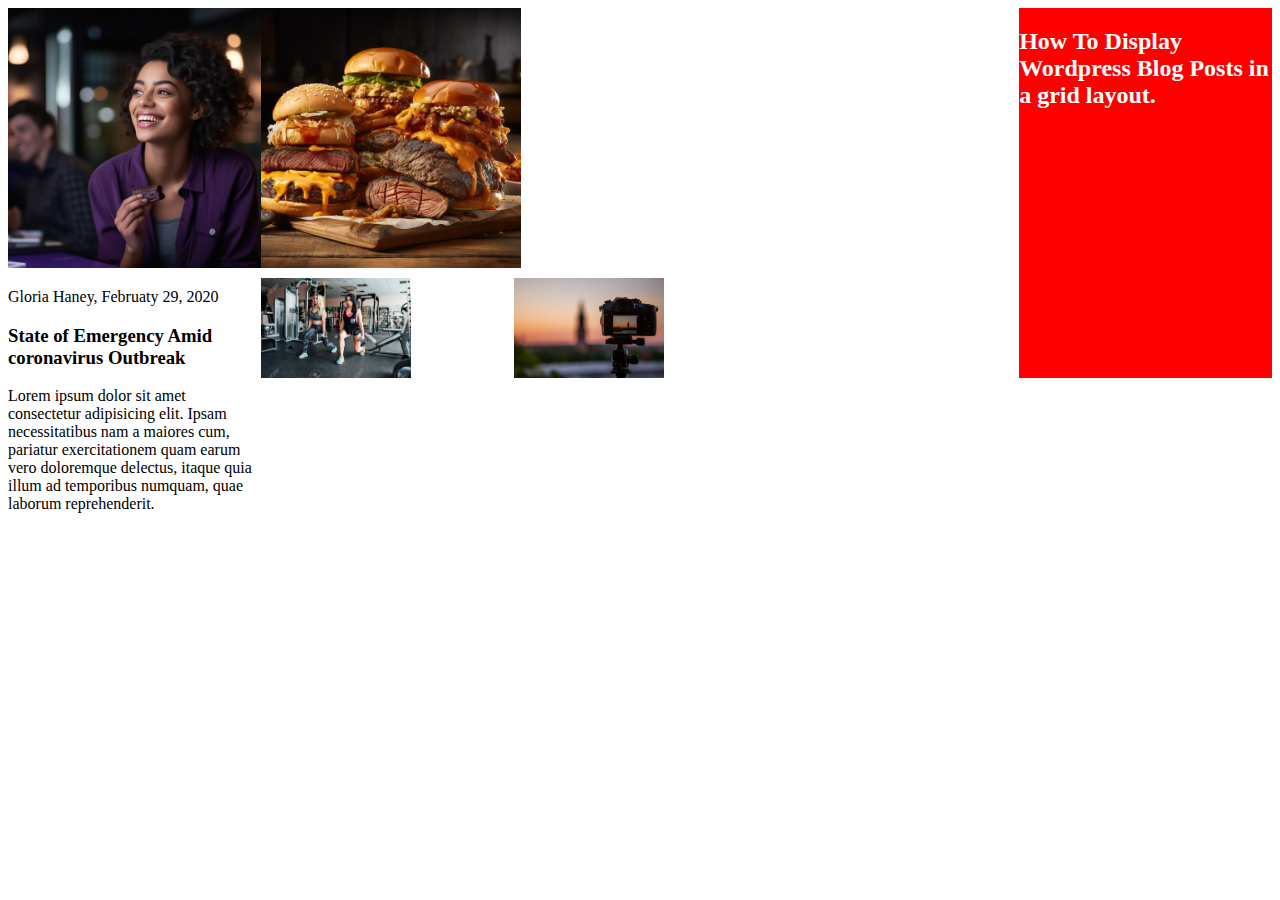
==== html/parcial.html @ f1c66566 "Se agregaron ejercicios" ====
<!DOCTYPE html>
<html lang="en">
<head>
    <meta charset="UTF-8">
    <meta name="viewport" content="width=device-width, initial-scale=1.0">
    <title>Parcial</title>
    <link rel="stylesheet" href="../css/estilos.css">
</head>
<body>
    <div class="divPadre">
        <div>
            <img src="../recursos/imagenes/mujer.jpg" alt="Mujer" width="260px">
            <p>Gloria Haney, Februaty 29, 2020</p>
            <h3>State of Emergency Amid coronavirus Outbreak</h3>
            <p>Lorem ipsum dolor sit amet consectetur adipisicing elit. Ipsam necessitatibus nam a maiores cum, pariatur exercitationem quam earum vero doloremque delectus, itaque quia illum ad temporibus numquam, quae laborum reprehenderit.</p>
        </div>
        <div class="divHamburguesas">
            <img src="../recursos/imagenes/hamburguesas.jpg" alt="Hamburguesas" width="260px">
        </div>
        <div class="divEjercicio">
            <img src="../recursos/imagenes/ejercicio.jpg" alt="Ejercicio" height="100px">
        </div>
        <div class="divCamara">
            <img src="../recursos/imagenes/camara.jpg" alt="Camara" height="100px">
        </div>
        <div class="divHow">
            <h2>How To Display Wordpress Blog Posts in a grid layout.</h2>
        </div>
        <div></div>
        <div></div>
        <div></div>
        <div></div>
        <div></div>
    </div>
</body>
</html>
---- css/estilos.css ----
.divPadre {
    display: grid;
    grid-template-columns: 20% 20% 20% 20%;
    grid-template-rows: 270px 100px;
    
    
}



.divHow {
    background-color: red;
    color: white;
    grid-column-start: 5;
    grid-column-end: 5;
    grid-row-start: 1;
    grid-row-end: 4;
}

.divHamburguesas {
    grid-column-start: 2;
    grid-column-end: 3;
    grid-row-start: 1;
    grid-row-end: 1;
    
}

.divEjercicio {
    grid-column-start: 2;
    grid-column-end: 2;
    grid-row-start: 2;
    grid-row-end: 2;
    
}

.divCamara {
    grid-column-start: 3;
    grid-column-end: 3;
    grid-row-start: 2;
    grid-row-end: 2;
    
}
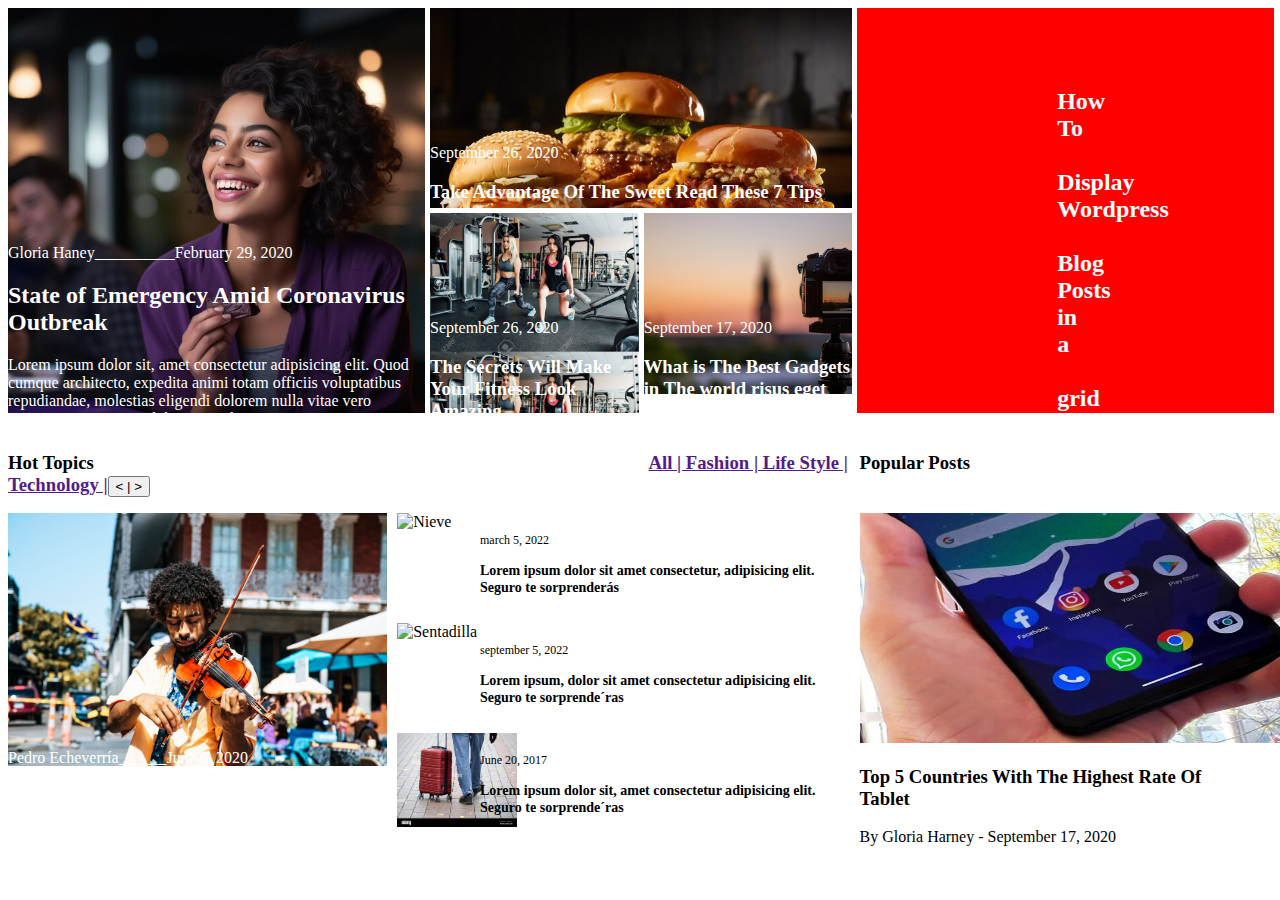
==== commit 5ed63147: "Se agregaron Ejercicios" ====
--- a/html/parcial.html
+++ b/html/parcial.html
@@ -8,29 +8,71 @@
 </head>
 <body>
     <div class="divPadre">
-        <div>
-            <img src="../recursos/imagenes/mujer.jpg" alt="Mujer" width="260px">
-            <p>Gloria Haney, Februaty 29, 2020</p>
-            <h3>State of Emergency Amid coronavirus Outbreak</h3>
-            <p>Lorem ipsum dolor sit amet consectetur adipisicing elit. Ipsam necessitatibus nam a maiores cum, pariatur exercitationem quam earum vero doloremque delectus, itaque quia illum ad temporibus numquam, quae laborum reprehenderit.</p>
+        <div class="divMujer">
+            <p>Gloria Haney__________February 29, 2020</p>
+            <h2>State of Emergency Amid Coronavirus Outbreak</h2>
+            <p>Lorem ipsum dolor sit, amet consectetur adipisicing elit. Quod cumque architecto, expedita animi totam officiis voluptatibus repudiandae, molestias eligendi dolorem nulla vitae vero excepturi quos rerum dolorum. Doloremque, sapiente quis!</p>    
+                    
         </div>
-        <div class="divHamburguesas">
-            <img src="../recursos/imagenes/hamburguesas.jpg" alt="Hamburguesas" width="260px">
+        <div class="divHamburguesa">
+            <p>September 26, 2020</p>
+            <h3>Take Advantage Of The Sweet Read These 7 Tips</h3>
         </div>
         <div class="divEjercicio">
-            <img src="../recursos/imagenes/ejercicio.jpg" alt="Ejercicio" height="100px">
+            <p>September 26, 2020</p>
+            <h3>The Secrets Will Make Your Fitness Look Amazing</h3>
         </div>
         <div class="divCamara">
-            <img src="../recursos/imagenes/camara.jpg" alt="Camara" height="100px">
+            <p>September 17, 2020</p>
+            <h3>What is The Best Gadgets in The world risus eget</h3>
         </div>
         <div class="divHow">
-            <h2>How To Display Wordpress Blog Posts in a grid layout.</h2>
+            <h2>How To <br><br>Display Wordpress <br><br> Blog Posts in a <br><br> grid layout.</h2>
         </div>
-        <div></div>
-        <div></div>
-        <div></div>
-        <div></div>
-        <div></div>
+    </div>
+    <div class="divPadre2">  
+        <div class="divHot">
+            <h3>Hot Topics <a style="margin-left: 550px;" href="">All  |  Fashion  |  Life Style  |  Technology  |</a><button> < | > </button></h3>
+        </div>
+        <div>
+            
+        </div>
+        <div class="divPosts">
+            <h3>Popular Posts</h3>
+        </div>
+        
+        <div class="divViolin">
+            <p>Pedro Echeverría______June 6, 2020</p>
+            <h3>Porttitor Tempor Theright Kind Of Entertainment</h3>
+        </div>
+        <div class="divNieve">
+            <img src="../recursos/imagenes/nieve.jpg" alt="Nieve" width="120px" height="100px">
+        </div>
+        <div class="divtext">    
+            <p>march 5, 2022</p>
+            <h3>Lorem ipsum dolor sit amet consectetur, adipisicing elit. Seguro te sorprenderás</h3>
+        </div>
+        <div class="divSentadilla">
+            <img src="../recursos/imagenes/sentadilla.jpg" alt="Sentadilla" width="120px" height="100px">
+        </div>
+        <div class="divtext2">    
+            <p>september 5, 2022</p>
+            <h3>Lorem ipsum, dolor sit amet consectetur adipisicing elit. Seguro te sorprende´ras</h3>
+        </div>
+        <div class="divMaleta">
+            <img src="../recursos/imagenes/maleta.jpg" alt="Maleta" width="120px" height="93.5px">
+        </div>
+        <div class="divtext3">    
+            <p>June 20, 2017</p>
+            <h3>Lorem ipsum dolor sit, amet consectetur adipisicing elit. Seguro te sorprende´ras</h3>
+        </div>
+        <div class="divCelular">
+            <img src="../recursos/imagenes/celular.jpg" alt="Celular" width="515px" height="230px">
+            <h3>Top 5 Countries With The Highest Rate Of Tablet</h3>
+            <p>By Gloria Harney - September 17, 2020</p>
+            
+        </div>
+        
     </div>
 </body>
 </html>--- a/css/estilos.css
+++ b/css/estilos.css
@@ -1,42 +1,165 @@
 .divPadre {
     display: grid;
-    grid-template-columns: 20% 20% 20% 20%;
-    grid-template-rows: 270px 100px;
-    
-    
+    grid-template-columns: 33% 16.5% 16.5% 33%;
+    grid-template-rows: 200px 200px;
+    gap: 5px;
+    color: white;
 }
 
-
-
-.divHow {
-    background-color: red;
-    color: white;
-    grid-column-start: 5;
-    grid-column-end: 5;
-    grid-row-start: 1;
-    grid-row-end: 4;
-}
-
-.divHamburguesas {
-    grid-column-start: 2;
+.divCamara {
+    background-image: url(../recursos/imagenes/camara.jpg);
+    background-size: 130%;
+    background-repeat: no-repeat;
+    padding-top: 90px;
+    grid-column-start: 3;
     grid-column-end: 3;
-    grid-row-start: 1;
-    grid-row-end: 1;
-    
-}
-
-.divEjercicio {
-    grid-column-start: 2;
-    grid-column-end: 2;
     grid-row-start: 2;
     grid-row-end: 2;
     
 }
 
-.divCamara {
+.divHamburguesa {
+    background-image: url(../recursos/imagenes/hamburguesas.jpg);
+    background-repeat: no-repeat;
+    background-size: 100%;
+    padding-top: 120px;
+    grid-column-start: 2;
+    grid-column-end: 4;
+    grid-row-start: 1;
+    grid-row-end: 1;
+
+}
+
+.divEjercicio {
+    background-image: url(../recursos/imagenes/ejercicio.jpg);
+    background-size: 100%;
+    padding-top: 90px;
+    grid-column-start: 2;
+    grid-column-end: 2;
+    grid-row-start: 2;
+    grid-row-end: 2;
+}
+
+.divHow {
+    background-color: red;
+    padding: 60px 200px 110px 200px;
+    grid-column-start: 4;
+    grid-column-end: 4;
+    grid-row-start: 1;
+    grid-row-end: 3;
+}
+
+.divMujer {
+    background-image: url(../recursos/imagenes/mujer.jpg);
+    background-size: 100%;
+    padding-top: 220px;
+    grid-column-start: 1;
+    grid-column-end: 1;
+    grid-row-start: 1;
+    grid-row-end: 3;
+    
+}
+
+.divPadre2 {
+    display: grid;
+    grid-template-columns: 30% 20% 15% 30%;
+    grid-template-rows: 90px 100px 100px 100px;
+    gap: 10px;
+    
+    
+}
+
+.divViolin {
+    background-image: url(../recursos/imagenes/violin.jpg);
+    background-size: 100%;
+    background-repeat: no-repeat;
+    margin-top: 100px;
+    padding-top: 220px;
+    grid-column-start: 1;
+    grid-column-end: 1;
+    grid-row-start: 1;
+    grid-row-end: 5;
+    color: white ;
+    
+
+}
+
+.divHot {
+    
+    margin-top: 20px;
+    grid-column-start: 1;
+    grid-column-end: 4;
+    grid-row-start: 1;
+    grid-row-end: 1;
+
+}
+
+.divPosts {
+    margin-top: 20px;
+    grid-column-start: 4;
+    grid-column-end: 4;
+    grid-row-start: 1;
+    grid-row-end: 1;
+}
+
+.divNieve {
+    grid-column-start: 2;
+    grid-column-end: 3;
+    grid-row-start: 2;
+    grid-row-end: 2;
+
+}
+
+.divtext {
+    font-size: 12px;
+    margin-left: -180px;
     grid-column-start: 3;
     grid-column-end: 3;
     grid-row-start: 2;
     grid-row-end: 2;
-    
+    padding-top: 8px;
+}
+
+.divSentadilla {
+    grid-column-start: 2;
+    grid-column-end: 3;
+    grid-row-start: 3;
+    grid-row-end: 3;
+
+}
+
+.divtext2 {
+    font-size: 12px;
+    margin-left: -180px;
+    grid-column-start: 3;
+    grid-column-end: 3;
+    grid-row-start: 3;
+    grid-row-end: 3;
+    padding-top: 8px;
+}
+
+.divMaleta {
+    grid-column-start: 2;
+    grid-column-end: 3;
+    grid-row-start: 4;
+    grid-row-end: 4;
+
+}
+
+.divtext3 {
+    font-size: 12px;
+    margin-left: -180px;
+    grid-column-start: 3;
+    grid-column-end: 3;
+    grid-row-start: 4;
+    grid-row-end: 4;
+    padding-top: 8px;
+}
+
+.divCelular {
+    grid-column-start: 4;
+    grid-column-end: 4;
+    grid-row-start: 2;
+    grid-row-end: 4;
+
 }